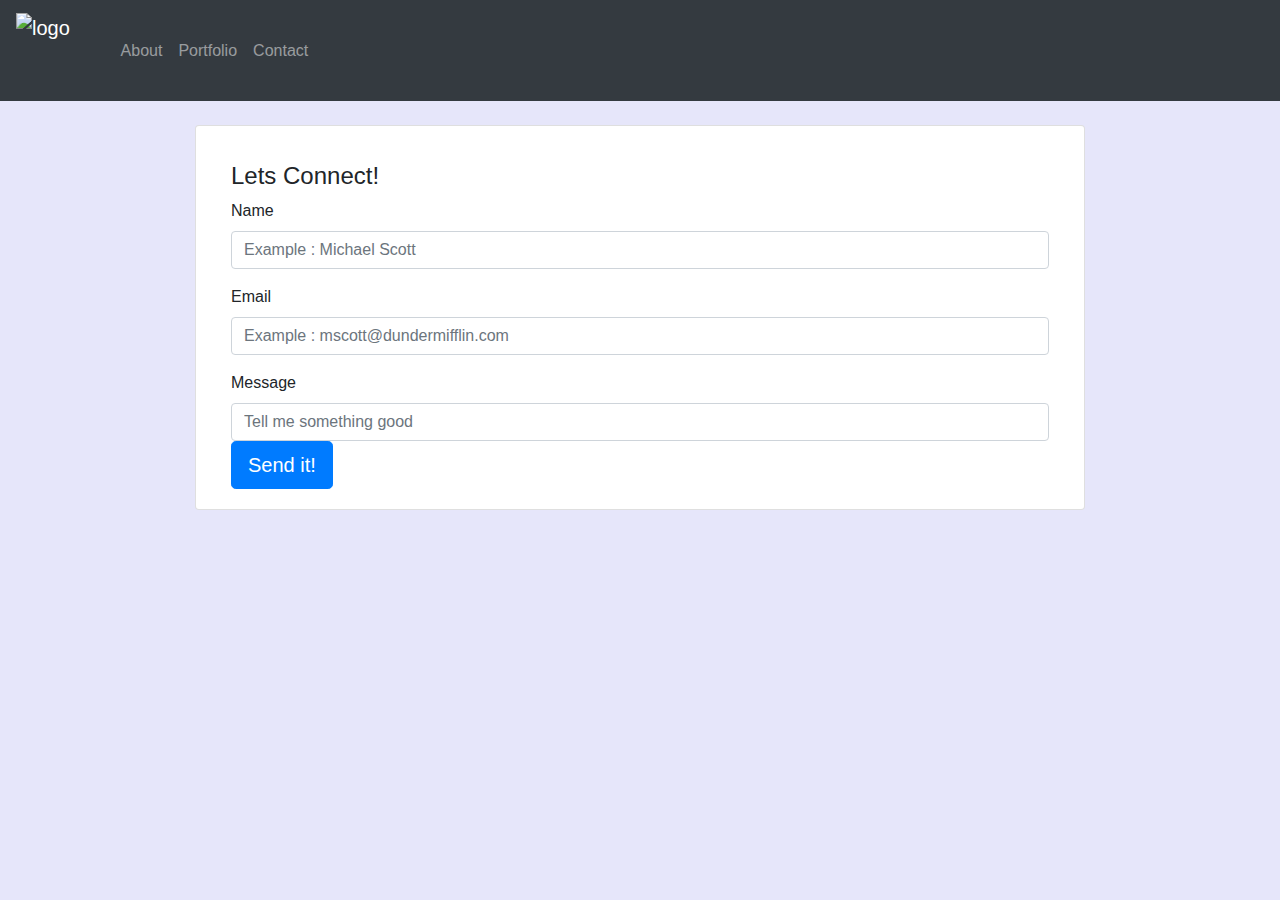
==== contact.html @ ce1d1786 "changed portfolio layout just bones" ====
<!DOCTYPE html>
<html lang="en-us">

<head>

  <meta charset="UTF-8">
  <meta name="viewport" content="width=device-width, initial-scale=1">

  <title>Ashli Hanson</title>

  <!-- Bootstrap CDN -->
  <link rel="stylesheet" href="https://maxcdn.bootstrapcdn.com/bootstrap/4.0.0/css/bootstrap.min.css">
  <link rel="stylesheet" href="style.css">

</head>


<body>
  <!-- Start Nav -->
  <nav class="navbar navbar-expand-lg navbar-dark bg-dark">
    <a class="navbar-brand" href="#"> 
        <img src="../homework-two/navbarimg.png" style="display: inline-block; height: 75px; width: 75px" alt="logo">
        <span style="display: inline-block;"></span>
      </a>
    <button class="navbar-toggler" type="button" data-toggle="collapse" data-target="#navbarSupportedContent"
    aria-controls="navbarSupportedContent" aria-expanded="false" aria-label="Toggle navigation">
      <span class="navbar-toggler-icon"></span>
    </button>
    <div class="collapse navbar-collapse" id="navbarSupportedContent">
      <ul class="nav navbar-nav navbar-right">
        <li class="nav-item">
          <a class="nav-link" href="index.html">About</a>
        </li>
        <li class="nav-item">
          <a class="nav-link" href="portfolio.html">Portfolio</a>
        </li>
        <li class="nav-item">
          <a class="nav-link" href="contact.hmtl">Contact</a>
        </li>
      </ul>
    </div>
  </nav>
<!--Contact Card-->
  <div class="container">
    <div class="row justify-content-center">
      <div class="col-md-10">
        <div class="page-header">
        </div>
        <div class="col-md-12">
          <div class="card mt-4">
            <div class="card-body">
              <p class="card-text">
                <div class="container-sm col-sm-12">
                  <h4>Lets Connect! </h4>
                  <form>
                    <div class="form-group">
                      <label for="formGroupExampleInput">Name</label>
                      <input type="text" class="form-control" id="formGroupExampleInput" placeholder="Example : Michael Scott">
                    </div>
                    <div class="form-group">
                      <label for="formGroupExampleInput2">Email</label>
                      <input type="text" class="form-control" id="formGroupExampleInput2" placeholder="Example : mscott@dundermifflin.com">
                    </div>
                      <div class="form-group2">
                        <label for="formGroupExampleInput3">Message</label>
                        <input type="text" class="form-control" id="formGroupExampleInput3" placeholder="Tell me something good"> 
                        <button class="btn btn-primary btn-lg">Send it!</button>
                      </div>
                    </form>
                </div>
            </div>
          </div>
        </div>
    </div>
  </div>
</div>

<!-- jQuery -->
<script src="https://ajax.googleapis.com/ajax/libs/jquery/1.11.3/jquery.min.js"></script>

<script src="https://cdnjs.cloudflare.com/ajax/libs/popper.js/1.14.3/umd/popper.min.js"></script>

<!-- Bootstrap JavaScript -->
<script src="https://maxcdn.bootstrapcdn.com/bootstrap/4.0.0/js/bootstrap.min.js"></script>


  </body>
  </html>
---- style.css ----
body {
    background-color: lavender;
    font-family: 'Lucida Sans', 'Lucida Sans Regular', 'Lucida Grande', 'Lucida Sans Unicode', Geneva, Verdana, sans-serif
}
 .portfolio-p {
     text-align: center;
 }
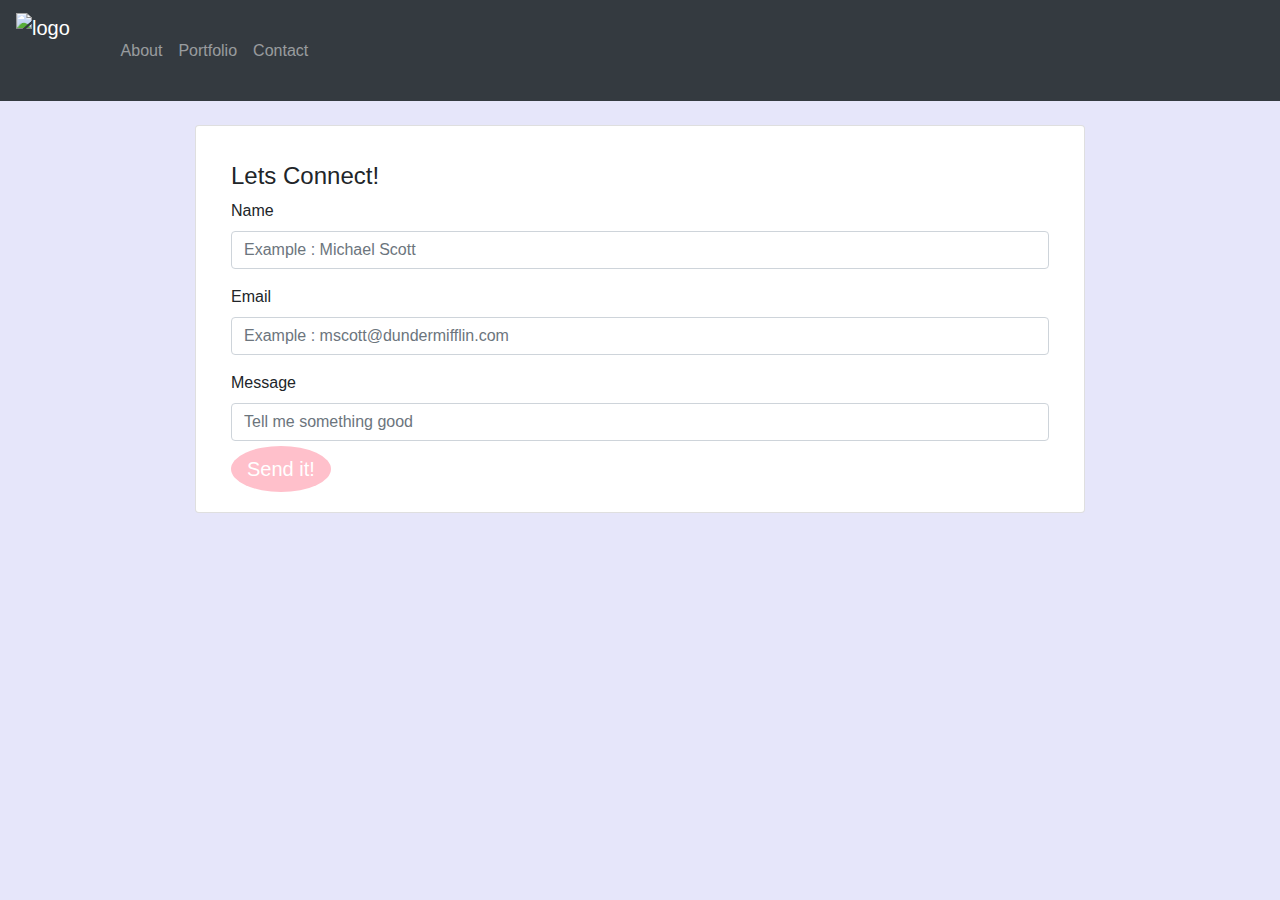
==== commit fd832367: "styled buttons, tried fixing portfolio layout" ====
--- a/contact.html
+++ b/contact.html
@@ -43,10 +43,10 @@
 <!--Contact Card-->
   <div class="container">
     <div class="row justify-content-center">
-      <div class="col-md-10">
+      <div class="col-sm-10">
         <div class="page-header">
         </div>
-        <div class="col-md-12">
+        <div class="col-sm-12">
           <div class="card mt-4">
             <div class="card-body">
               <p class="card-text">
--- a/style.css
+++ b/style.css
@@ -6,3 +6,11 @@
      text-align: center;
  }
 
+.btn {
+    background-color : pink;
+    border : pink;
+    border-radius : 50%;
+    margin-top : 5px;
+    
+}
+
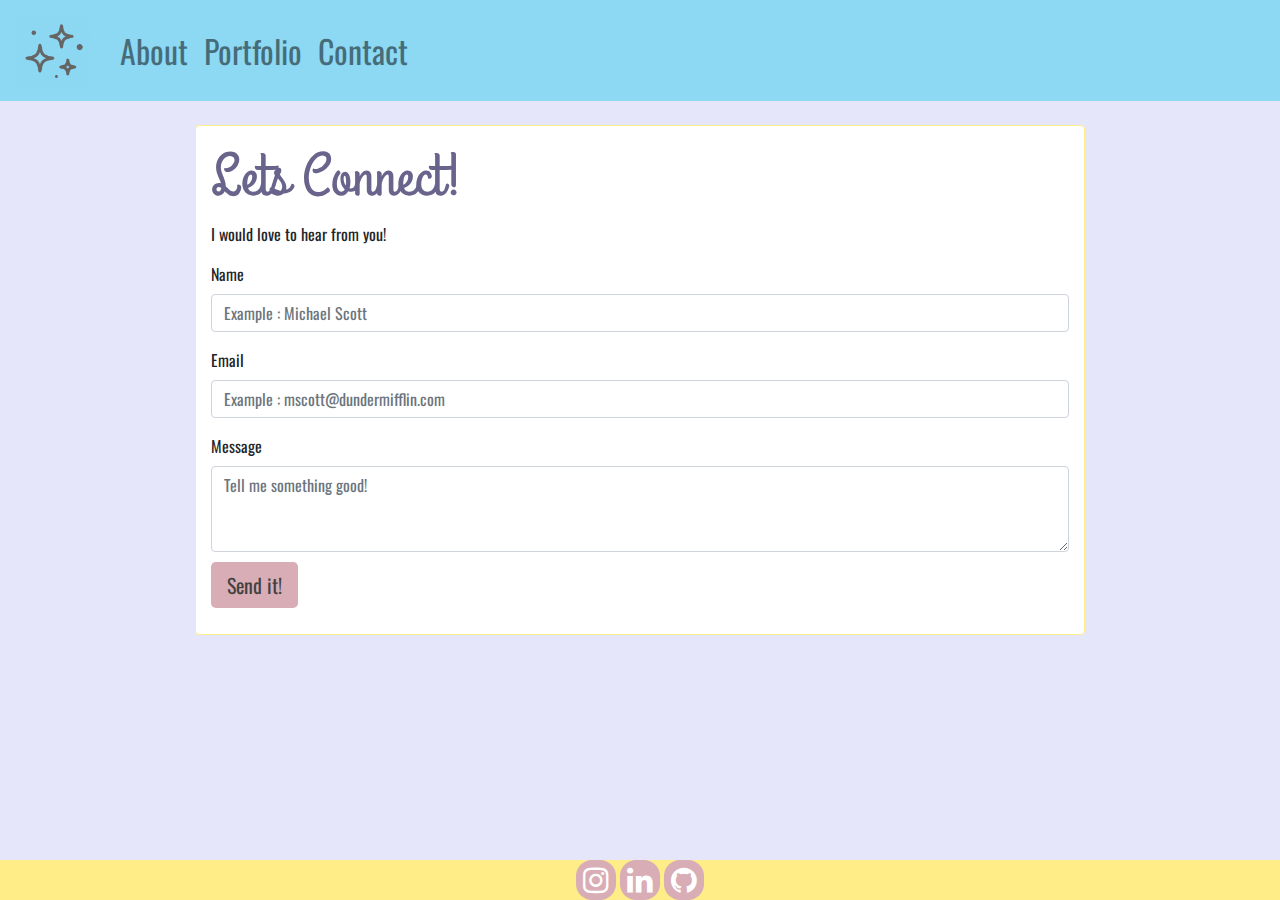
==== commit 07f73a5f: "background fixed, some styling" ====
--- a/contact.html
+++ b/contact.html
@@ -6,10 +6,14 @@
   <meta charset="UTF-8">
   <meta name="viewport" content="width=device-width, initial-scale=1">
 
-  <title>Ashli Hanson</title>
+  <title>Contact Ashli</title>
 
   <!-- Bootstrap CDN -->
+  <link rel="stylesheet" href="reset.css">
   <link rel="stylesheet" href="https://maxcdn.bootstrapcdn.com/bootstrap/4.0.0/css/bootstrap.min.css">
+  <link href="https://fonts.googleapis.com/css2?family=Pontano+Sans&display=swap" rel="stylesheet">
+  <link rel="stylesheet" href="https://cdnjs.cloudflare.com/ajax/libs/font-awesome/4.7.0/css/font-awesome.min.css">
+  <link href="https://fonts.googleapis.com/css2?family=Grand+Hotel&family=Oswald:wght@300&display=swap" rel="stylesheet">
   <link rel="stylesheet" href="style.css">
 
 </head>
@@ -17,9 +21,9 @@
 
 <body>
   <!-- Start Nav -->
-  <nav class="navbar navbar-expand-lg navbar-dark bg-dark">
+  <nav class="navbar navbar-expand-lg navbar-light">
     <a class="navbar-brand" href="#"> 
-        <img src="../homework-two/navbarimg.png" style="display: inline-block; height: 75px; width: 75px" alt="logo">
+        <img src="/navbarimg.png" style="display: inline-block; height: 75px; width: 75px" alt="logo">
         <span style="display: inline-block;"></span>
       </a>
     <button class="navbar-toggler" type="button" data-toggle="collapse" data-target="#navbarSupportedContent"
@@ -48,10 +52,13 @@
         </div>
         <div class="col-sm-12">
           <div class="card mt-4">
-            <div class="card-body">
+            <div class="card-body-contact">
               <p class="card-text">
                 <div class="container-sm col-sm-12">
-                  <h4>Lets Connect! </h4>
+                  <h1>Lets Connect! </h1>
+                  <p>
+                    I would love to hear from you!
+                  </p>
                   <form>
                     <div class="form-group">
                       <label for="formGroupExampleInput">Name</label>
@@ -61,9 +68,9 @@
                       <label for="formGroupExampleInput2">Email</label>
                       <input type="text" class="form-control" id="formGroupExampleInput2" placeholder="Example : mscott@dundermifflin.com">
                     </div>
-                      <div class="form-group2">
-                        <label for="formGroupExampleInput3">Message</label>
-                        <input type="text" class="form-control" id="formGroupExampleInput3" placeholder="Tell me something good"> 
+                      <div class="form-group">
+                          <label for="exampleFormControlTextarea1">Message</label>
+                          <textarea class="form-control" id="exampleFormControlTextarea1" rows="3" placeholder="Tell me something good!"></textarea>
                         <button class="btn btn-primary btn-lg">Send it!</button>
                       </div>
                     </form>
@@ -74,6 +81,13 @@
     </div>
   </div>
 </div>
+
+<div class="footer">
+  <a href="https://www.instagram.com/ashlihanson/?hl=en" target="_blank" class="fa fa-instagram"></a>
+  <a href="https://www.linkedin.com/in/ashli-hanson-2689091b0/" target="_blank" class="fa fa-linkedin"></a>
+  <a href="https://github.com/ashlinhanson" target="_blank" class="fa fa-github"></a>
+</div>
+
 
 <!-- jQuery -->
 <script src="https://ajax.googleapis.com/ajax/libs/jquery/1.11.3/jquery.min.js"></script>
--- a/style.css
+++ b/style.css
@@ -1,16 +1,118 @@
 body {
     background-color: lavender;
-    font-family: 'Lucida Sans', 'Lucida Sans Regular', 'Lucida Grande', 'Lucida Sans Unicode', Geneva, Verdana, sans-serif
+    font-family: 'Oswald', sans-serif;
 }
  .portfolio-p {
      text-align: center;
  }
 
 .btn {
-    background-color : pink;
+    background-color : #D9ADB5;
     border : pink;
-    border-radius : 50%;
-    margin-top : 5px;
-    
+    color : rgb(66, 66, 66);
+    margin-top : 10px;
+    margin-bottom : 10px;
 }
 
+.btn:hover {
+    background-color : rgb(250, 143, 161)
+}
+ .card-folio {
+     background-color : rgb(255, 237, 136);
+ }
+
+ .navbar {
+    background-color : #8dd9f4;
+ }
+
+ .container-folio {
+     margin : 20px;
+    padding-bottom: 20px;
+
+ }
+
+ .footer {
+        position: fixed;
+        left: 0;
+        bottom: 0;
+        width : 100%;
+        height: 40px;
+        background-color : rgb(255, 237, 136);
+        color : black;
+        text-align : center;
+        margin-top : 100px;
+ }
+
+
+
+ .folioheader {
+     font-weight : bold;
+     text-align : center;
+     color: #473D60;
+ }
+
+ .card-body {
+     text-align : center;
+ }
+
+ .card-title {
+     font-weight : bolder;
+ }
+
+ .card-body-index {
+     margin : 10px;
+ }
+
+ h1 {
+    font-family: 'Grand Hotel', cursive;
+    font-size: 60px;
+    color : #69648C;
+ }
+
+ .fa {
+    padding: 5px;
+    font-size: 30px;
+    width: 40px;
+    text-decoration: none;
+    border-radius: 40%;
+  }
+
+  .fa:hover {
+    opacity: 0.7;
+  }
+
+  .fa-instagram {
+    background: #D9ADB5;
+    color: white;
+  }
+  
+  .fa-linkedin {
+    background: #D9ADB5;
+    color: white;
+  }
+
+  .fa-github{
+    background: #D9ADB5;
+    color: white;
+  }
+
+  .nav-link {
+      font-size: 32px;
+  }
+
+  .container-intro {
+      padding-bottom: 40px;
+  }
+
+  .card {
+      border : solid, 5 px;
+      border-color : rgb(255, 237, 136);
+  }
+
+  #find-links {
+      padding : 5px;
+  }
+
+  .jumbotron {
+   background-color: rgba(255,255,255,.70);
+  }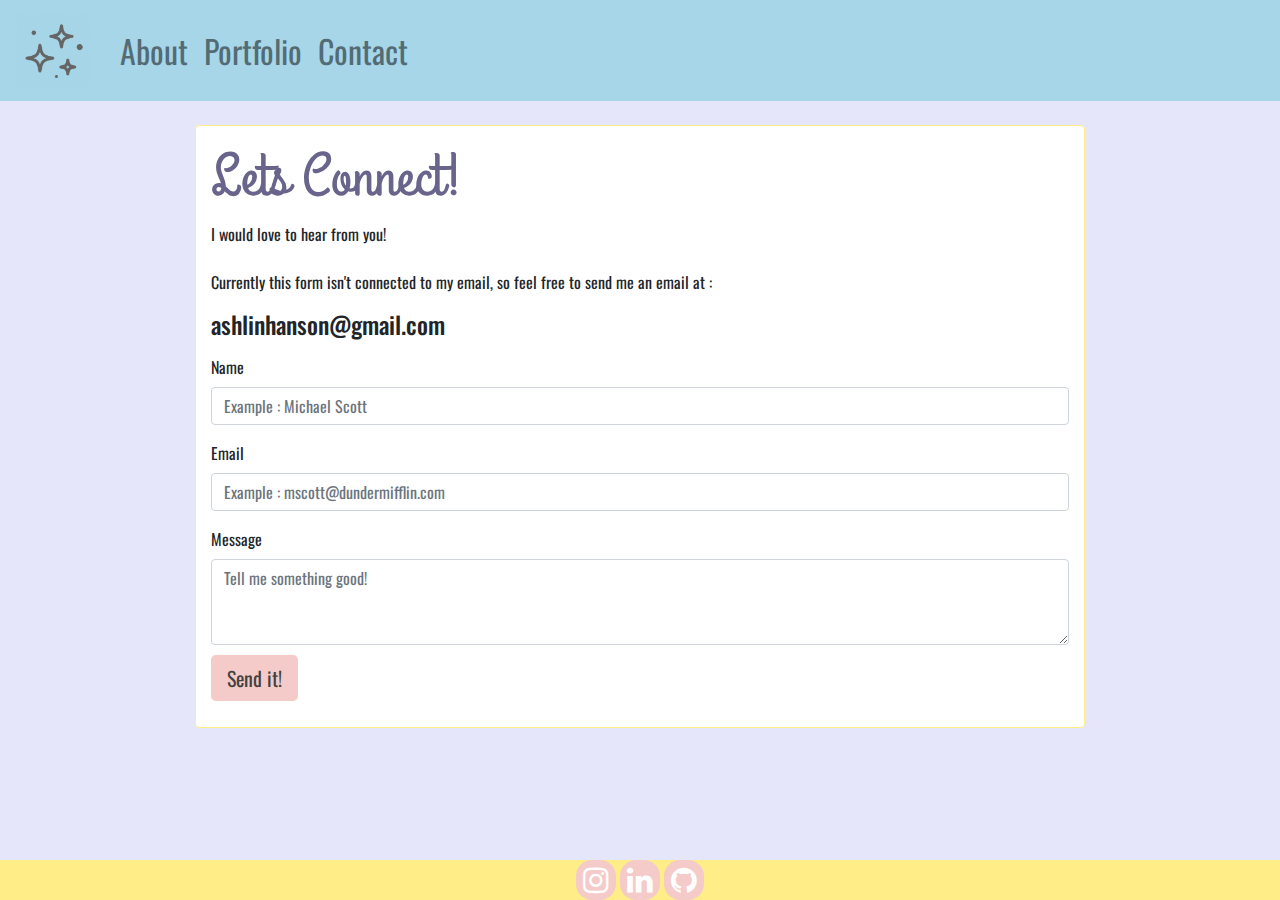
==== commit 605205e3: "form amendment" ====
--- a/contact.html
+++ b/contact.html
@@ -58,6 +58,10 @@
                   <h1>Lets Connect! </h1>
                   <p>
                     I would love to hear from you!
+                    <br><br>
+                    Currently this form isn't connected to my email, so feel free to send me an email at :
+                    <br>
+                    <h4>ashlinhanson@gmail.com</h4>
                   </p>
                   <form>
                     <div class="form-group">
--- a/style.css
+++ b/style.css
@@ -7,7 +7,7 @@
  }
 
 .btn {
-    background-color : #D9ADB5;
+    background-color : #F5CBC9;
     border : pink;
     color : rgb(66, 66, 66);
     margin-top : 10px;
@@ -22,7 +22,7 @@
  }
 
  .navbar {
-    background-color : #8dd9f4;
+    background-color : #a6d6e8;
  }
 
  .container-folio {
@@ -82,17 +82,17 @@
   }
 
   .fa-instagram {
-    background: #D9ADB5;
+    background: #F5CBC9;
     color: white;
   }
   
   .fa-linkedin {
-    background: #D9ADB5;
+    background: #F5CBC9;
     color: white;
   }
 
   .fa-github{
-    background: #D9ADB5;
+    background: #F5CBC9;
     color: white;
   }
 
@@ -115,4 +115,12 @@
 
   .jumbotron {
    background-color: rgba(255,255,255,.70);
+  }
+
+#profileImg {
+     float: right;
+     border-radius: 50%;
+     border: solid 5px;
+     border-color: rgb(255, 237, 136);
+     margin: 10px;
   }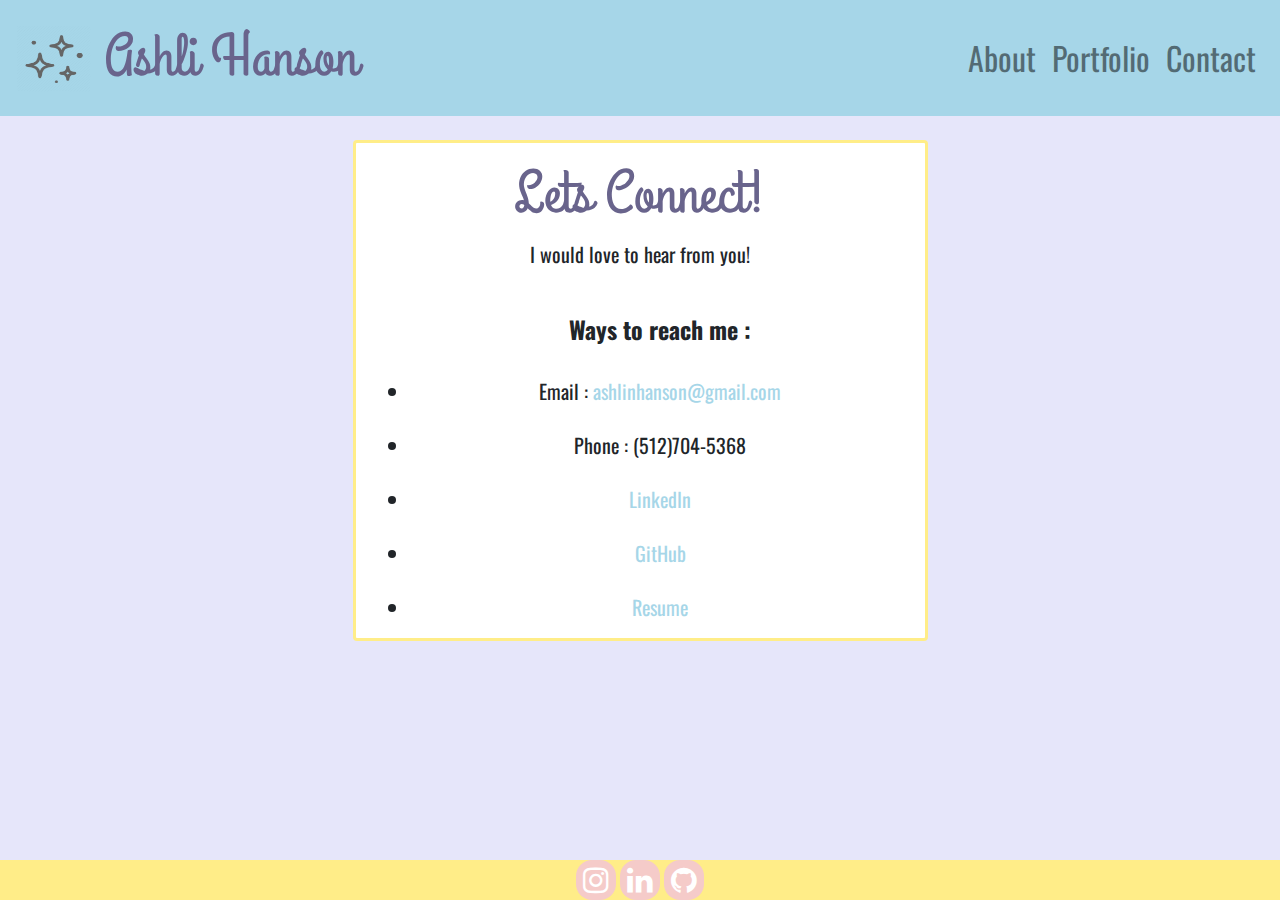
==== commit b1e222c5: "styled nav bar better" ====
--- a/contact.html
+++ b/contact.html
@@ -21,16 +21,16 @@
 
 <body>
   <!-- Start Nav -->
-  <nav class="navbar navbar-expand-lg navbar-light">
-    <a class="navbar-brand" href="#"> 
-        <img src="/navbarimg.png" style="display: inline-block; height: 75px; width: 75px" alt="logo">
-        <span style="display: inline-block;"></span>
-      </a>
+  <nav class="navbar navbar-expand-lg navbar-light bg-blue">
+    <div class="navbar-brand" id="name"> 
+      <img src="navbarimg.png" style="height: 75px; width: 75px; display: inline-block" alt="logo" class="pb-2">
+      Ashli Hanson
+    </div>
     <button class="navbar-toggler" type="button" data-toggle="collapse" data-target="#navbarSupportedContent"
     aria-controls="navbarSupportedContent" aria-expanded="false" aria-label="Toggle navigation">
       <span class="navbar-toggler-icon"></span>
     </button>
-    <div class="collapse navbar-collapse" id="navbarSupportedContent">
+    <div class="collapse navbar-collapse py-2 justify-content-end" id="navbarSupportedContent">
       <ul class="nav navbar-nav navbar-right">
         <li class="nav-item">
           <a class="nav-link" href="index.html">About</a>
@@ -39,31 +39,43 @@
           <a class="nav-link" href="portfolio.html">Portfolio</a>
         </li>
         <li class="nav-item">
-          <a class="nav-link" href="contact.hmtl">Contact</a>
+          <a class="nav-link" href="contact.html">Contact</a>
         </li>
       </ul>
     </div>
   </nav>
 <!--Contact Card-->
-  <div class="container">
+  <div class="container-contact">
     <div class="row justify-content-center">
-      <div class="col-sm-10">
+      <div class="col-sm-6">
         <div class="page-header">
         </div>
         <div class="col-sm-12">
           <div class="card mt-4">
             <div class="card-body-contact">
               <p class="card-text">
-                <div class="container-sm col-sm-12">
+                <div class="container-sm col-sm-12" id="contactContent">
                   <h1>Lets Connect! </h1>
-                  <p>
+                  <p id="contactP">
                     I would love to hear from you!
                     <br><br>
-                    Currently this form isn't connected to my email, so feel free to send me an email at :
-                    <br>
-                    <h4>ashlinhanson@gmail.com</h4>
+                    <div class="list">
+                    <ul><h4 id="listTitle"><strong>Ways to reach me :</strong></h4>
+                      <br>
+                      <li class="listItems">Email : <a href="mailto:ashlinhanson@gmail.com" class="links">ashlinhanson@gmail.com</a></li>
+                      <br>
+                      <li class="listItems">Phone : (512)704-5368</li>
+                      <br>
+                      <li class="listItems"><a href="https://www.linkedin.com/in/ashlihanson/" class="links" target="_blank">LinkedIn</a></li>
+                      <br>
+                      <li class="listItems"><a href="https://github.com/ashlinhanson" class="links" target="_blank">GitHub</a></li>
+                      <br>
+                      <li class="listItems"><a href="resume.pdf" class="links" target="_blank">Resume</a></li>
+                    </div>
+                    </ul>
                   </p>
-                  <form>
+                  <!-- saving this code for when I can figure out how to link my email to it -->
+                  <!-- <form>
                     <div class="form-group">
                       <label for="formGroupExampleInput">Name</label>
                       <input type="text" class="form-control" id="formGroupExampleInput" placeholder="Example : Michael Scott">
@@ -77,7 +89,7 @@
                           <textarea class="form-control" id="exampleFormControlTextarea1" rows="3" placeholder="Tell me something good!"></textarea>
                         <button class="btn btn-primary btn-lg">Send it!</button>
                       </div>
-                    </form>
+                    </form> -->
                 </div>
             </div>
           </div>
@@ -85,6 +97,7 @@
     </div>
   </div>
 </div>
+
 
 <div class="footer">
   <a href="https://www.instagram.com/ashlihanson/?hl=en" target="_blank" class="fa fa-instagram"></a>
--- a/style.css
+++ b/style.css
@@ -1,126 +1,151 @@
 body {
-    background-color: lavender;
-    font-family: 'Oswald', sans-serif;
+  background-color: lavender;
+  font-family: "Oswald", sans-serif;
 }
- .portfolio-p {
-     text-align: center;
- }
+.portfolio-p {
+  text-align: center;
+}
 
 .btn {
-    background-color : #F5CBC9;
-    border : pink;
-    color : rgb(66, 66, 66);
-    margin-top : 10px;
-    margin-bottom : 10px;
+  background-color: #f5cbc9;
+  border: pink;
+  color: rgb(66, 66, 66);
+  margin-top: 10px;
+  margin-bottom: 10px;
 }
 
 .btn:hover {
-    background-color : rgb(250, 143, 161)
+  background-color: rgb(250, 143, 161);
 }
- .card-folio {
-     background-color : rgb(255, 237, 136);
- }
+.card-folio {
+  background-color: rgb(255, 237, 136);
+}
 
- .navbar {
-    background-color : #a6d6e8;
- }
+.navbar {
+  background-color: #a6d6e8;
+}
 
- .container-folio {
-     margin : 20px;
-    padding-bottom: 20px;
+.container-folio {
+  margin-bottom: 20px;
+}
 
- }
+.footer {
+  position: fixed;
+  left: 0;
+  bottom: 0;
+  width: 100%;
+  height: 40px;
+  background-color: rgb(255, 237, 136);
+  color: black;
+  text-align: center;
+}
 
- .footer {
-        position: fixed;
-        left: 0;
-        bottom: 0;
-        width : 100%;
-        height: 40px;
-        background-color : rgb(255, 237, 136);
-        color : black;
-        text-align : center;
-        margin-top : 100px;
- }
+.folioheader {
+  font-weight: bold;
+  text-align: center;
+  color: #473d60;
+}
+
+.card-body {
+  text-align: center;
+}
+
+.card-title {
+  font-weight: bolder;
+}
+
+.card-body-index {
+  margin: 10px;
+}
+
+h1 {
+  font-family: "Grand Hotel", cursive;
+  font-size: 60px;
+  color: #69648c;
+}
+
+#name {
+  font-family: "Grand Hotel", cursive;
+  font-size: 60px;
+  color: #69648c;
+}
+
+.fa {
+  padding: 5px;
+  font-size: 30px;
+  width: 40px;
+  text-decoration: none;
+  border-radius: 40%;
+}
+
+.fa:hover {
+  opacity: 0.7;
+}
+
+.fa-instagram {
+  background: #f5cbc9;
+  color: white;
+}
+
+.fa-linkedin {
+  background: #f5cbc9;
+  color: white;
+}
+
+.fa-github {
+  background: #f5cbc9;
+  color: white;
+}
+
+.nav-link {
+  font-size: 32px;
+  float: right;
+}
+
+.container-intro {
+  padding-bottom: 40px;
+}
+
+.card {
+  border: solid;
+  border-color: rgb(255, 237, 136);
+  margin: 10px;
+}
+
+#find-links {
+  padding: 5px;
+}
+
+.jumbotron {
+  background-color: white;
+  border: solid 5px;
+  border-color: rgb(255, 237, 136);
+  margin: 10px;
+}
+
+#profileImg {
+  float: right;
+  border-radius: 50%;
+  border: solid 5px;
+  border-color: #f5cbc9;
+  margin: 10px;
+}
+
+#contactP {
+    font-size : 20px;
+}
+
+.listItems {
+    font-size : 20px;
+}
+
+.links{
+    color: #a6d6e8
+}
+
+#contactContent {
+    text-align: center;
+}
 
 
 
- .folioheader {
-     font-weight : bold;
-     text-align : center;
-     color: #473D60;
- }
-
- .card-body {
-     text-align : center;
- }
-
- .card-title {
-     font-weight : bolder;
- }
-
- .card-body-index {
-     margin : 10px;
- }
-
- h1 {
-    font-family: 'Grand Hotel', cursive;
-    font-size: 60px;
-    color : #69648C;
- }
-
- .fa {
-    padding: 5px;
-    font-size: 30px;
-    width: 40px;
-    text-decoration: none;
-    border-radius: 40%;
-  }
-
-  .fa:hover {
-    opacity: 0.7;
-  }
-
-  .fa-instagram {
-    background: #F5CBC9;
-    color: white;
-  }
-  
-  .fa-linkedin {
-    background: #F5CBC9;
-    color: white;
-  }
-
-  .fa-github{
-    background: #F5CBC9;
-    color: white;
-  }
-
-  .nav-link {
-      font-size: 32px;
-  }
-
-  .container-intro {
-      padding-bottom: 40px;
-  }
-
-  .card {
-      border : solid, 5 px;
-      border-color : rgb(255, 237, 136);
-  }
-
-  #find-links {
-      padding : 5px;
-  }
-
-  .jumbotron {
-   background-color: rgba(255,255,255,.70);
-  }
-
-#profileImg {
-     float: right;
-     border-radius: 50%;
-     border: solid 5px;
-     border-color: rgb(255, 237, 136);
-     margin: 10px;
-  }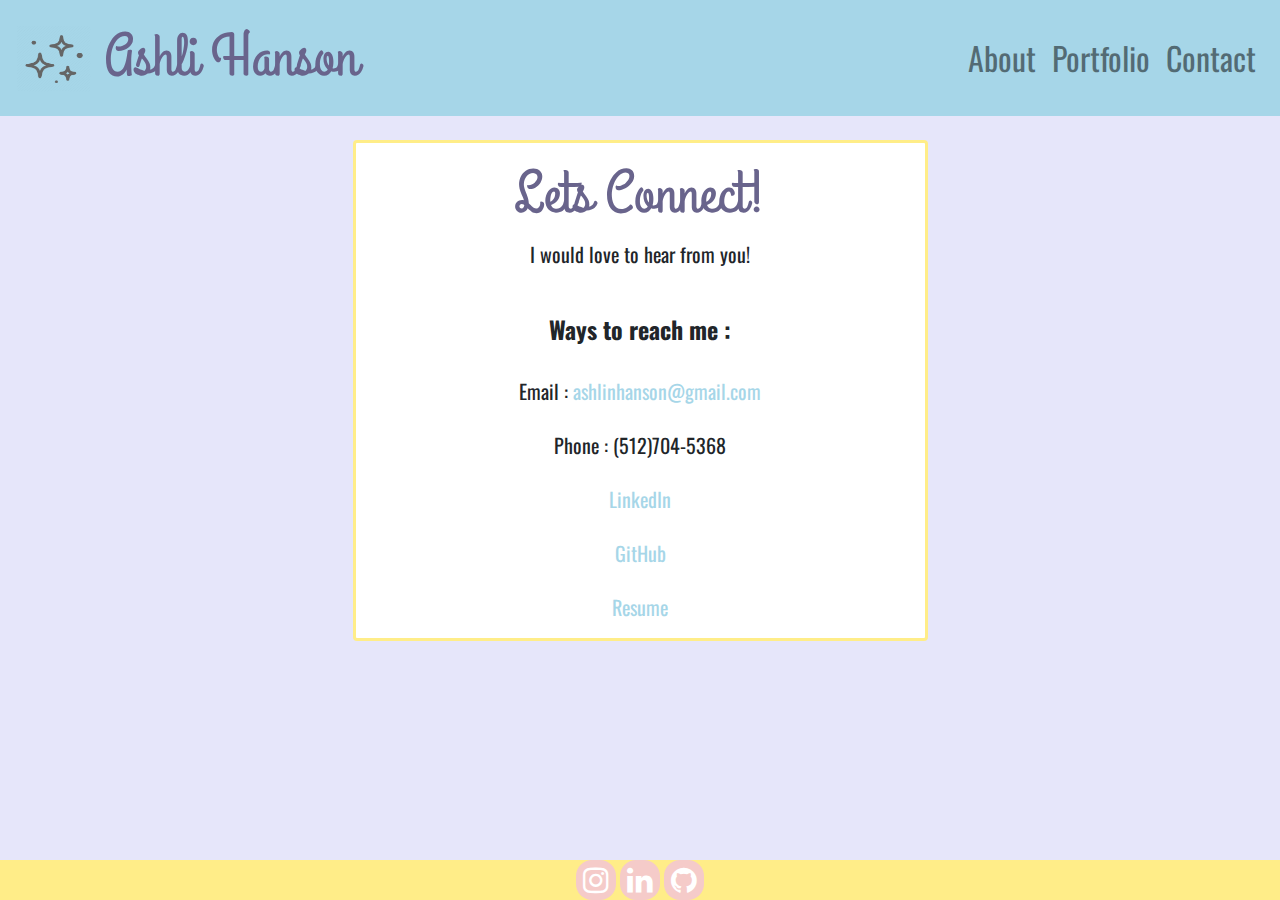
==== commit aca4b6bc: "organized files and changed filepaths" ====
--- a/contact.html
+++ b/contact.html
@@ -9,27 +9,29 @@
   <title>Contact Ashli</title>
 
   <!-- Bootstrap CDN -->
-  <link rel="stylesheet" href="reset.css">
+  <link rel="stylesheet" href="../assets/CSS/reset.css" />
   <link rel="stylesheet" href="https://maxcdn.bootstrapcdn.com/bootstrap/4.0.0/css/bootstrap.min.css">
   <link href="https://fonts.googleapis.com/css2?family=Pontano+Sans&display=swap" rel="stylesheet">
   <link rel="stylesheet" href="https://cdnjs.cloudflare.com/ajax/libs/font-awesome/4.7.0/css/font-awesome.min.css">
   <link href="https://fonts.googleapis.com/css2?family=Grand+Hotel&family=Oswald:wght@300&display=swap" rel="stylesheet">
-  <link rel="stylesheet" href="style.css">
+  <link rel="stylesheet" href="../assets/CSS/style.css" />
 
 </head>
 
 
 <body>
-  <!-- Start Nav -->
-  <nav class="navbar navbar-expand-lg navbar-light bg-blue">
-    <div class="navbar-brand" id="name"> 
-      <img src="navbarimg.png" style="height: 75px; width: 75px; display: inline-block" alt="logo" class="pb-2">
+   <!-- Nav bar -->
+   <nav class="navbar navbar-expand-lg navbar-light bg-blue">
+    <div class="navbar-brand" id="name">
+      <!--nav bar image-->
+      <img src="../assets/Media/navbarimg.png" style="height: 75px; width: 75px; display: inline-block" alt="logo" class="pb-2"/>
       Ashli Hanson
     </div>
-    <button class="navbar-toggler" type="button" data-toggle="collapse" data-target="#navbarSupportedContent"
-    aria-controls="navbarSupportedContent" aria-expanded="false" aria-label="Toggle navigation">
+    <!--dropdown menu for navbar-->
+    <button class="navbar-toggler" type="button" data-toggle="collapse" data-target="#navbarSupportedContent" aria-controls="navbarSupportedContent" aria-expanded="false" aria-label="Toggle navigation">
       <span class="navbar-toggler-icon"></span>
     </button>
+    <!--navbar links-->
     <div class="collapse navbar-collapse py-2 justify-content-end" id="navbarSupportedContent">
       <ul class="nav navbar-nav navbar-right">
         <li class="nav-item">
@@ -59,8 +61,10 @@
                   <p id="contactP">
                     I would love to hear from you!
                     <br><br>
+                    <!--Contact list-->
                     <div class="list">
-                    <ul><h4 id="listTitle"><strong>Ways to reach me :</strong></h4>
+                    <h4 id="listTitle"><strong>Ways to reach me :</strong></h4>
+                    <ul>
                       <br>
                       <li class="listItems">Email : <a href="mailto:ashlinhanson@gmail.com" class="links">ashlinhanson@gmail.com</a></li>
                       <br>
@@ -70,9 +74,9 @@
                       <br>
                       <li class="listItems"><a href="https://github.com/ashlinhanson" class="links" target="_blank">GitHub</a></li>
                       <br>
-                      <li class="listItems"><a href="resume.pdf" class="links" target="_blank">Resume</a></li>
+                      <li class="listItems"><a href="assets/Media/resume.pdf" class="links" target="_blank">Resume</a></li>
+                    </ul>
                     </div>
-                    </ul>
                   </p>
                   <!-- saving this code for when I can figure out how to link my email to it -->
                   <!-- <form>
@@ -98,7 +102,7 @@
   </div>
 </div>
 
-
+<!--footer-->
 <div class="footer">
   <a href="https://www.instagram.com/ashlihanson/?hl=en" target="_blank" class="fa fa-instagram"></a>
   <a href="https://www.linkedin.com/in/ashli-hanson-2689091b0/" target="_blank" class="fa fa-linkedin"></a>
--- a/assets/CSS/style.css
+++ b/assets/CSS/style.css
@@ -0,0 +1,148 @@
+body {
+  background-color: lavender;
+  font-family: "Oswald", sans-serif;
+}
+.portfolio-p {
+  text-align: center;
+}
+
+.btn {
+  background-color: #f5cbc9;
+  border: pink;
+  color: rgb(66, 66, 66);
+  margin-top: 10px;
+  margin-bottom: 10px;
+}
+
+.btn:hover {
+  background-color: rgb(250, 143, 161);
+}
+.card-folio {
+  background-color: rgb(255, 237, 136);
+}
+
+.navbar {
+  background-color: #a6d6e8;
+}
+
+.container-folio {
+  margin-bottom: 20px;
+}
+
+.footer {
+  position: fixed;
+  left: 0;
+  bottom: 0;
+  width: 100%;
+  height: 40px;
+  background-color: rgb(255, 237, 136);
+  color: black;
+  text-align: center;
+}
+
+.folioheader {
+  font-weight: bold;
+  text-align: center;
+  color: #473d60;
+}
+
+.card-body {
+  text-align: center;
+}
+
+.card-title {
+  font-weight: bolder;
+}
+
+.card-body-index {
+  margin: 10px;
+}
+
+h1 {
+  font-family: "Grand Hotel", cursive;
+  font-size: 60px;
+  color: #69648c;
+}
+
+#name {
+  font-family: "Grand Hotel", cursive;
+  font-size: 60px;
+  color: #69648c;
+}
+
+.fa {
+  padding: 5px;
+  font-size: 30px;
+  width: 40px;
+  text-decoration: none;
+  border-radius: 40%;
+}
+
+.fa:hover {
+  opacity: 0.7;
+}
+
+.fa-instagram {
+  background: #f5cbc9;
+  color: white;
+}
+
+.fa-linkedin {
+  background: #f5cbc9;
+  color: white;
+}
+
+.fa-github {
+  background: #f5cbc9;
+  color: white;
+}
+
+.nav-link {
+  font-size: 32px;
+  float: right;
+}
+
+.container-intro {
+  padding-bottom: 40px;
+}
+
+.card {
+  border: solid;
+  border-color: rgb(255, 237, 136);
+  margin: 10px;
+}
+
+#find-links {
+  padding: 5px;
+}
+
+.jumbotron {
+  background-color: white;
+  border: solid 5px;
+  border-color: rgb(255, 237, 136);
+  margin: 10px;
+}
+
+#profileImg {
+  float: right;
+  border-radius: 50%;
+  border: solid 5px;
+  border-color: #f5cbc9;
+  margin: 10px;
+}
+
+#contactP {
+  font-size: 20px;
+}
+
+.listItems {
+  font-size: 20px;
+}
+
+.links {
+  color: #a6d6e8;
+}
+
+#contactContent {
+  text-align: center;
+}
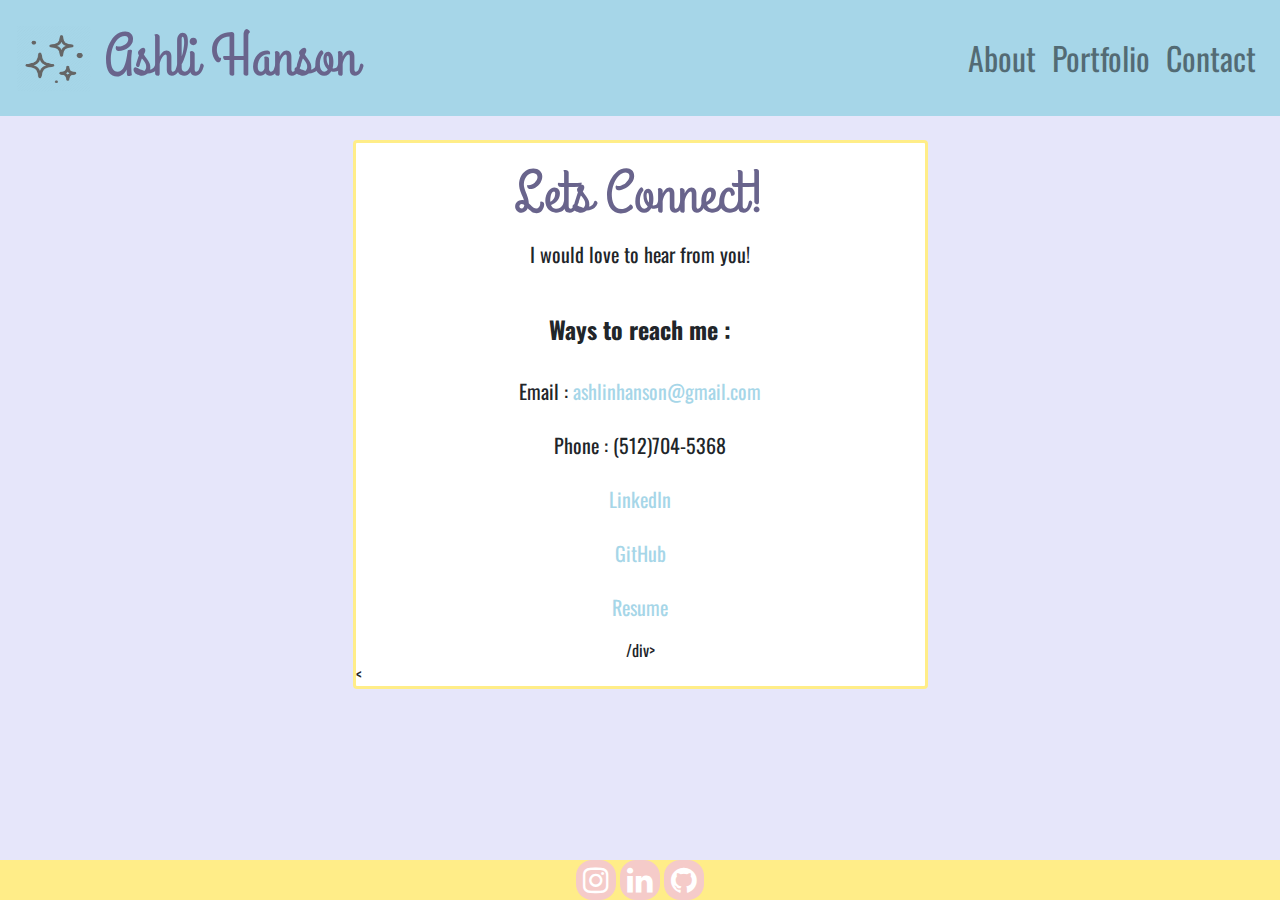
==== commit c352913e: "made all one page" ====
--- a/contact.html
+++ b/contact.html
@@ -9,12 +9,12 @@
   <title>Contact Ashli</title>
 
   <!-- Bootstrap CDN -->
-  <link rel="stylesheet" href="../assets/CSS/reset.css" />
+  <link rel="stylesheet" href="assets/CSS/reset.css" />
   <link rel="stylesheet" href="https://maxcdn.bootstrapcdn.com/bootstrap/4.0.0/css/bootstrap.min.css">
   <link href="https://fonts.googleapis.com/css2?family=Pontano+Sans&display=swap" rel="stylesheet">
   <link rel="stylesheet" href="https://cdnjs.cloudflare.com/ajax/libs/font-awesome/4.7.0/css/font-awesome.min.css">
   <link href="https://fonts.googleapis.com/css2?family=Grand+Hotel&family=Oswald:wght@300&display=swap" rel="stylesheet">
-  <link rel="stylesheet" href="../assets/CSS/style.css" />
+  <link rel="stylesheet" href="assets/CSS/style.css" />
 
 </head>
 
@@ -24,7 +24,7 @@
    <nav class="navbar navbar-expand-lg navbar-light bg-blue">
     <div class="navbar-brand" id="name">
       <!--nav bar image-->
-      <img src="../assets/Media/navbarimg.png" style="height: 75px; width: 75px; display: inline-block" alt="logo" class="pb-2"/>
+      <img src="assets/Media/navbarimg.png" style="height: 75px; width: 75px; display: inline-block" alt="logo" class="pb-2"/>
       Ashli Hanson
     </div>
     <!--dropdown menu for navbar-->
@@ -94,8 +94,8 @@
                         <button class="btn btn-primary btn-lg">Send it!</button>
                       </div>
                     </form> -->
-                </div>
-            </div>
+                /div>
+            </div><
           </div>
         </div>
     </div>
--- a/assets/CSS/style.css
+++ b/assets/CSS/style.css
@@ -43,7 +43,7 @@
 .folioheader {
   font-weight: bold;
   text-align: center;
-  color: #473d60;
+  color: #69648c;
 }
 
 .card-body {
@@ -146,3 +146,8 @@
 #contactContent {
   text-align: center;
 }
+
+#backgroundCard {
+  background-color: rgba(255, 255, 255, 0);
+  border: none;
+}
